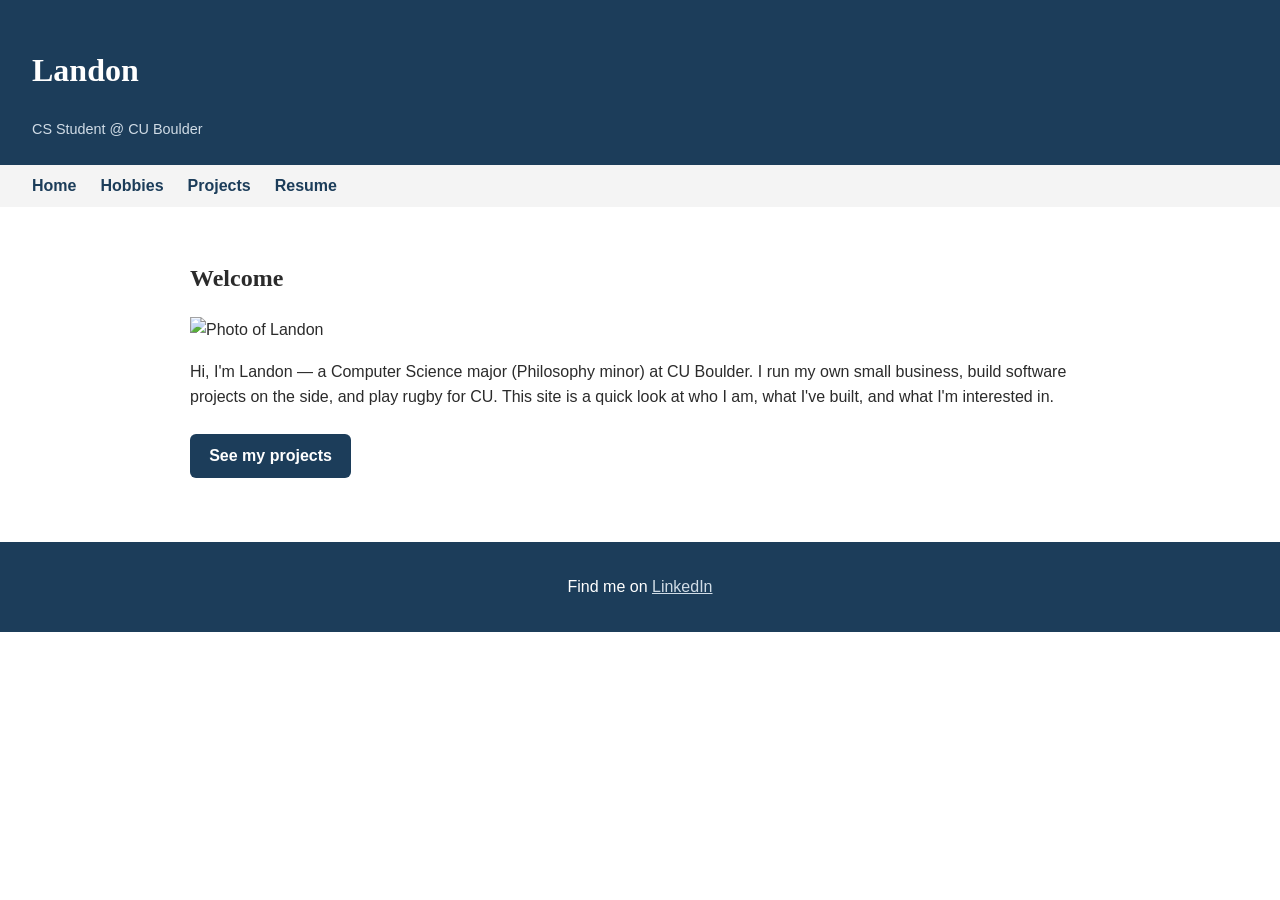
==== views/home.html @ e6a09e40 "views file moved and stle file made" ====
<!DOCTYPE html>
<html lang="en">
<head>
  <meta charset="UTF-8" />
  <meta name="viewport" content="width=device-width, initial-scale=1.0" />
  <title>Landon | Home</title>
  <link rel="stylesheet" href="../resources/css/styles.css" />
</head>
<body>

  <!-- ELEMENT EXAMPLE: <header> is an element -->
  <header>
    <h1>Landon</h1>
    <p>CS Student @ CU Boulder</p>
  </header>

  <!-- PARENT-CHILD EXAMPLE: <nav> is the parent, each <a> is a child -->
  <nav>
    <ul>
      <li><a href="home.html">Home</a></li>
      <li><a href="hobbies.html">Hobbies</a></li>
      <li><a href="projects.html">Projects</a></li>
      <li><a href="resume.html">Resume</a></li>
    </ul>
  </nav>

  <main>
    <section id="intro">
      <h2>Welcome</h2>

      <!-- ATTRIBUTE EXAMPLE: src and alt are attributes of the img element -->
      <img src="../resources/img/profile.jpg" alt="Photo of Landon" width="250" />

      <p>
        Hi, I'm Landon — a Computer Science major (Philosophy minor) at CU Boulder.
        I run my own small business, build software projects on the side, and play
        rugby for CU. This site is a quick look at who I am, what I've built, and
        what I'm interested in.
      </p>

      <a href="projects.html" class="btn">See my projects</a>
    </section>
  </main>

  <footer>
    <p>Find me on <a href="https://www.linkedin.com/">LinkedIn</a></p>
  </footer>

</body>
</html>
---- resources/css/styles.css ----
/* ===== Element selectors ===== */
body {
  font-family: 'Helvetica Neue', Arial, sans-serif;
  color: #2b2b2b;
  margin: 0;
  padding: 0;
  line-height: 1.6;
}

h1, h2, h3 {
  font-family: Georgia, serif;
}

/* ===== Custom colors & typography ===== */
header {
  background-color: #1c3d5a;
  color: #ffffff;
  padding: 1.5rem 2rem;
}

header p {
  margin: 0;
  font-size: 0.9rem;
  color: #d0dce6;
}

/* ===== Navigation styling ===== */
nav {
  background-color: #f4f4f4;
  padding: 0.5rem 2rem;
}

nav ul {
  list-style: none;
  display: flex;
  gap: 1.5rem;
  margin: 0;
  padding: 0;
}

nav a {
  text-decoration: none;
  color: #1c3d5a;
  font-weight: bold;
}

nav a:hover {
  text-decoration: underline;
}

/* ===== Main content spacing ===== */
main {
  padding: 2rem;
  max-width: 900px;
  margin: 0 auto;
}

/* ===== Class selector: hobby cards ===== */
/* Margin/padding + border-radius + shadow all live here */
.hobby-card {
  margin: 1.5rem 0;
  padding: 1.5rem;
  border-radius: 10px;
  box-shadow: 0 2px 8px rgba(0, 0, 0, 0.15);
  background-color: #fafafa;
}

/* ===== Class selector: project entries ===== */
.project-entry {
  margin: 1.5rem 0;
  padding: 1.5rem;
  border: 1px solid #ddd;
  border-radius: 10px;
}

/* ===== Class selector: button-styled links ===== */
.btn {
  display: inline-block;
  background-color: #1c3d5a;
  color: #ffffff;
  padding: 0.6rem 1.2rem;
  border-radius: 6px;
  text-decoration: none;
  font-weight: bold;
  margin-top: 0.5rem;
}

.btn:hover {
  background-color: #14314a;
}

footer {
  background-color: #1c3d5a;
  color: #ffffff;
  text-align: center;
  padding: 1rem;
  margin-top: 2rem;
}

footer a {
  color: #d0dce6;
}

/* ===== Bootstrap override (add after Step 4) =====
Once Bootstrap is linked, add a rule here that overrides one of its
defaults — e.g. changing .btn-primary's background-color or .navbar's
padding to match this custom palette instead of Bootstrap's default blue. */
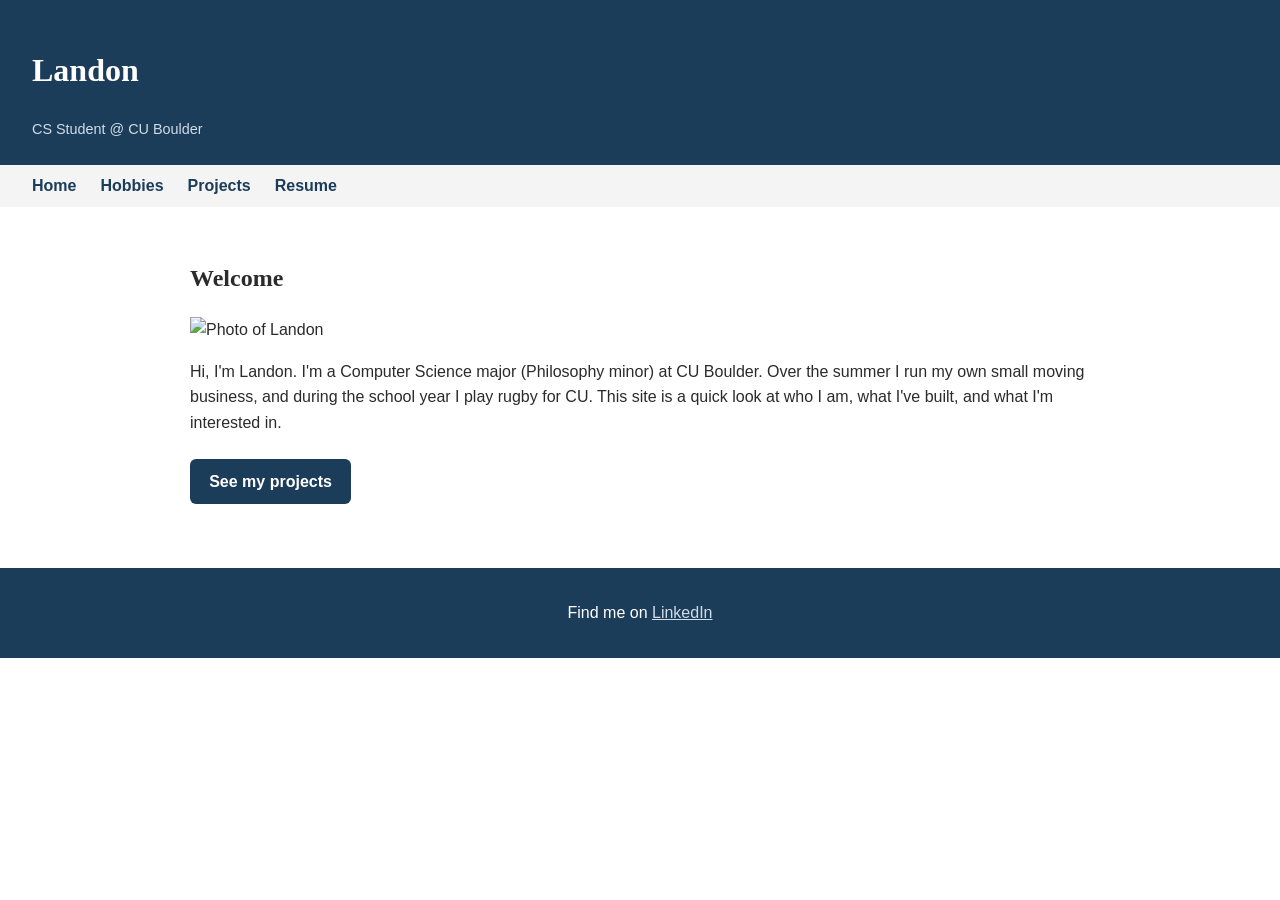
==== commit e44c058e: "touched up descriptions" ====
--- a/views/home.html
+++ b/views/home.html
@@ -32,9 +32,9 @@
       <img src="../resources/img/profile.jpg" alt="Photo of Landon" width="250" />
 
       <p>
-        Hi, I'm Landon — a Computer Science major (Philosophy minor) at CU Boulder.
-        I run my own small business, build software projects on the side, and play
-        rugby for CU. This site is a quick look at who I am, what I've built, and
+        Hi, I'm Landon. I'm a Computer Science major (Philosophy minor) at CU Boulder.
+        Over the summer I run my own small moving business, and during the school year
+        I play rugby for CU. This site is a quick look at who I am, what I've built, and
         what I'm interested in.
       </p>
 
@@ -43,7 +43,7 @@
   </main>
 
   <footer>
-    <p>Find me on <a href="https://www.linkedin.com/">LinkedIn</a></p>
+    <p>Find me on <a href="https://www.linkedin.com/in/landoncovele">LinkedIn</a></p>
   </footer>
 
 </body>
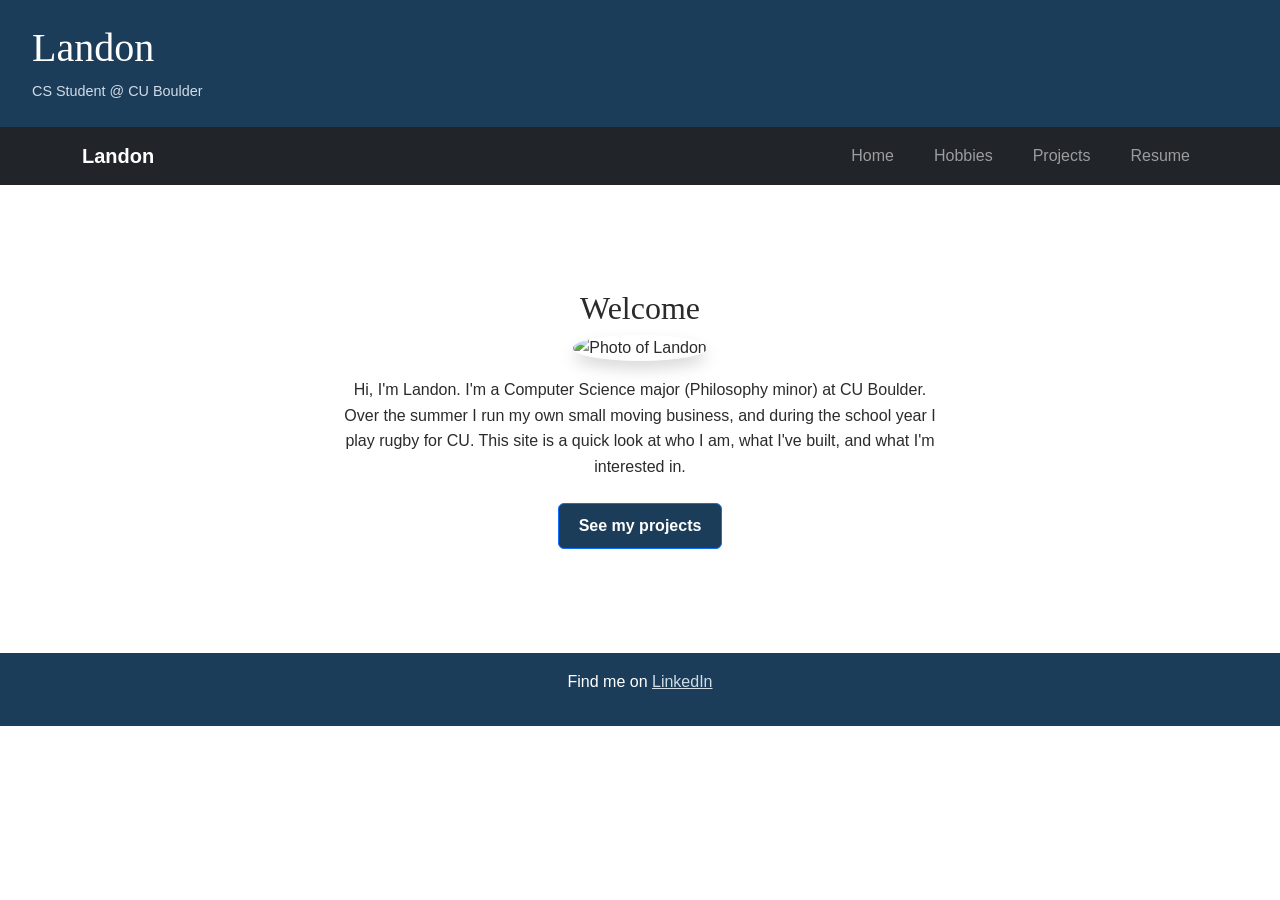
==== commit a695d36b: "completed pages with bootstrap" ====
--- a/views/home.html
+++ b/views/home.html
@@ -4,6 +4,12 @@
   <meta charset="UTF-8" />
   <meta name="viewport" content="width=device-width, initial-scale=1.0" />
   <title>Landon | Home</title>
+  <link
+    href="https://cdn.jsdelivr.net/npm/bootstrap@5.3.2/dist/css/bootstrap.min.css"
+    rel="stylesheet"
+    integrity="sha384-T3c6CoIi6uLrA9TneNEoa7RxnatzjcDSCmG1MXxSR1GAsXEV/Dwwykc2MPK8M2HN"
+    crossorigin="anonymous"
+  />
   <link rel="stylesheet" href="../resources/css/styles.css" />
 </head>
 <body>
@@ -14,37 +20,52 @@
     <p>CS Student @ CU Boulder</p>
   </header>
 
+  <!-- Bootstrap component #1: Navbar -->
   <!-- PARENT-CHILD EXAMPLE: <nav> is the parent, each <a> is a child -->
-  <nav>
-    <ul>
-      <li><a href="home.html">Home</a></li>
-      <li><a href="hobbies.html">Hobbies</a></li>
-      <li><a href="projects.html">Projects</a></li>
-      <li><a href="resume.html">Resume</a></li>
-    </ul>
+  <nav class="navbar navbar-expand-md navbar-dark bg-dark">
+    <div class="container">
+      <a class="navbar-brand" href="home.html">Landon</a>
+      <button class="navbar-toggler" type="button" data-bs-toggle="collapse" data-bs-target="#navMenu">
+        <span class="navbar-toggler-icon"></span>
+      </button>
+      <div class="collapse navbar-collapse" id="navMenu">
+        <ul class="navbar-nav ms-auto">
+          <li class="nav-item"><a class="nav-link" href="home.html">Home</a></li>
+          <li class="nav-item"><a class="nav-link" href="hobbies.html">Hobbies</a></li>
+          <li class="nav-item"><a class="nav-link" href="projects.html">Projects</a></li>
+          <li class="nav-item"><a class="nav-link" href="resume.html">Resume</a></li>
+        </ul>
+      </div>
+    </div>
   </nav>
 
-  <main>
-    <section id="intro">
+  <!-- Bootstrap container -->
+  <main class="container mt-4">
+    <section id="intro" class="text-center py-5">
       <h2>Welcome</h2>
 
       <!-- ATTRIBUTE EXAMPLE: src and alt are attributes of the img element -->
-      <img src="../resources/img/profile.jpg" alt="Photo of Landon" width="250" />
+      <img src="../resources/img/profile.jpg" alt="Photo of Landon" width="250" class="rounded-circle shadow mb-3" />
 
-      <p>
+      <p class="mx-auto" style="max-width: 600px;">
         Hi, I'm Landon. I'm a Computer Science major (Philosophy minor) at CU Boulder.
         Over the summer I run my own small moving business, and during the school year
         I play rugby for CU. This site is a quick look at who I am, what I've built, and
         what I'm interested in.
       </p>
 
-      <a href="projects.html" class="btn">See my projects</a>
+      <a href="projects.html" class="btn btn-primary mt-2">See my projects</a>
     </section>
   </main>
 
-  <footer>
+  <footer class="text-center py-3 mt-4">
     <p>Find me on <a href="https://www.linkedin.com/in/landoncovele">LinkedIn</a></p>
   </footer>
 
+  <script
+    src="https://cdn.jsdelivr.net/npm/bootstrap@5.3.2/dist/js/bootstrap.bundle.min.js"
+    integrity="sha384-C6RzsynM9kWDrMNeT87bh95OGNyZPhcTNXj1NW7RuBCsyN/o0jlpcV8Qyq46cDfL"
+    crossorigin="anonymous"
+  ></script>
 </body>
 </html>
